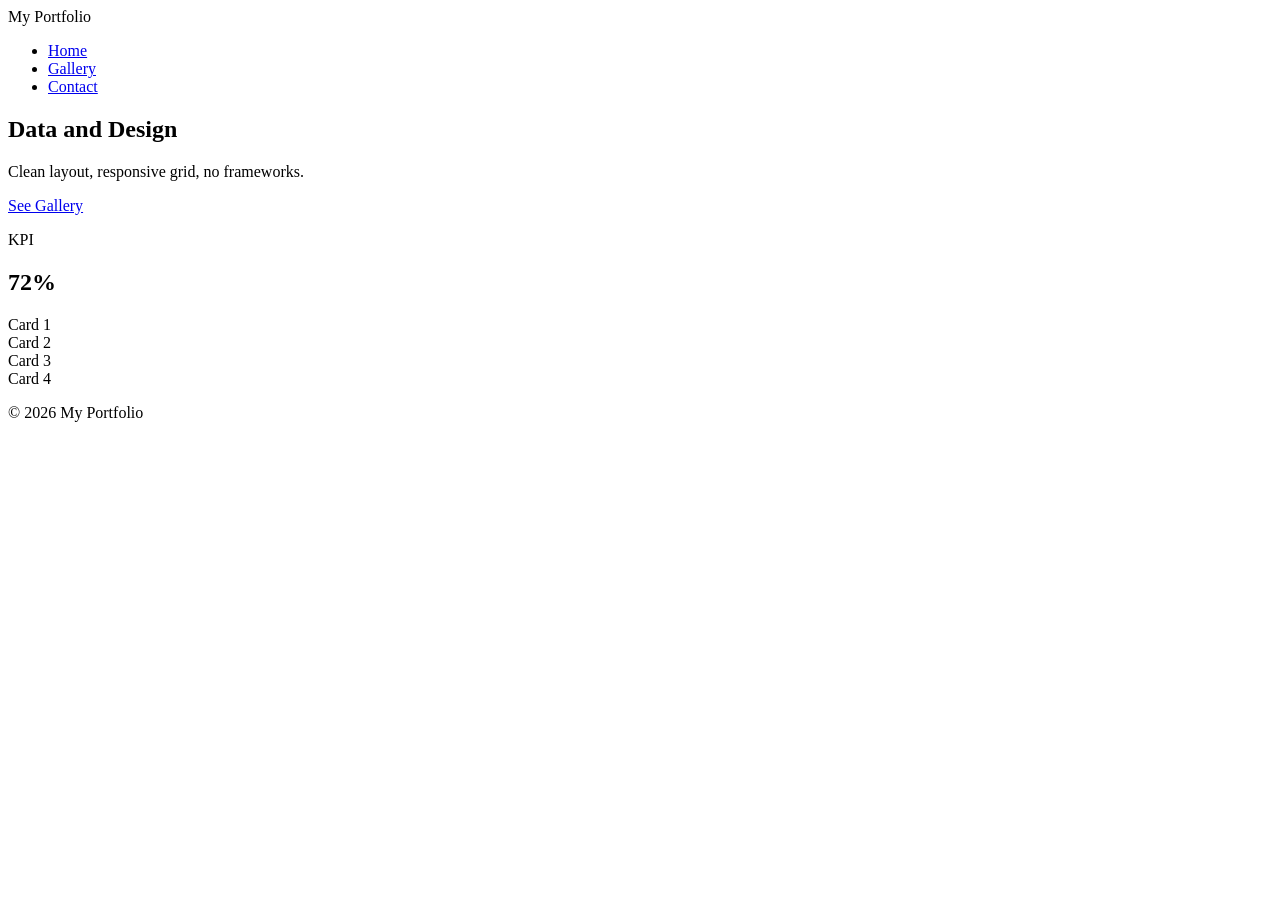
==== index.html @ 55c445fb "Create index.html" ====
<!doctype html>
<html lang="en">
<head>
  <meta charset="UTF-8" />
  <meta name="viewport" content="width=device-width, initial-scale=1.0" />
  <title>Quiz Site</title>
  <link rel="stylesheet" href="style.css" />
</head>

<body>

  <!-- Header -->
  <header class="header">
    <div class="container header-inner">
      <div class="logo">My Portfolio</div>

      <nav class="nav">
        <ul class="nav-list">
          <li><a href="index.html">Home</a></li>
          <li><a href="gallery.html">Gallery</a></li>
          <li><a href="contact.html">Contact</a></li>
        </ul>
      </nav>
    </div>
  </header>

  <!-- Main Content -->
  <main class="container">

    <!-- Hero Section -->
    <section class="hero">
      <div class="hero-text">
        <h1>Data and Design</h1>
        <p>Clean layout, responsive grid, no frameworks.</p>
        <a class="btn" href="gallery.html">See Gallery</a>
      </div>

      <div class="hero-card">
        <p class="kpi-label">KPI</p>
        <h2 class="kpi-value">72%</h2>
      </div>
    </section>

    <!-- Grid Section -->
    <section class="grid">
      <article class="card">Card 1</article>
      <article class="card">Card 2</article>
      <article class="card">Card 3</article>
      <article class="card">Card 4</article>
    </section>

  </main>

  <!-- Footer -->
  <footer class="footer">
    <div class="container">
      <p>&copy; 2026 My Portfolio</p>
    </div>
  </footer>

</body>
</html>
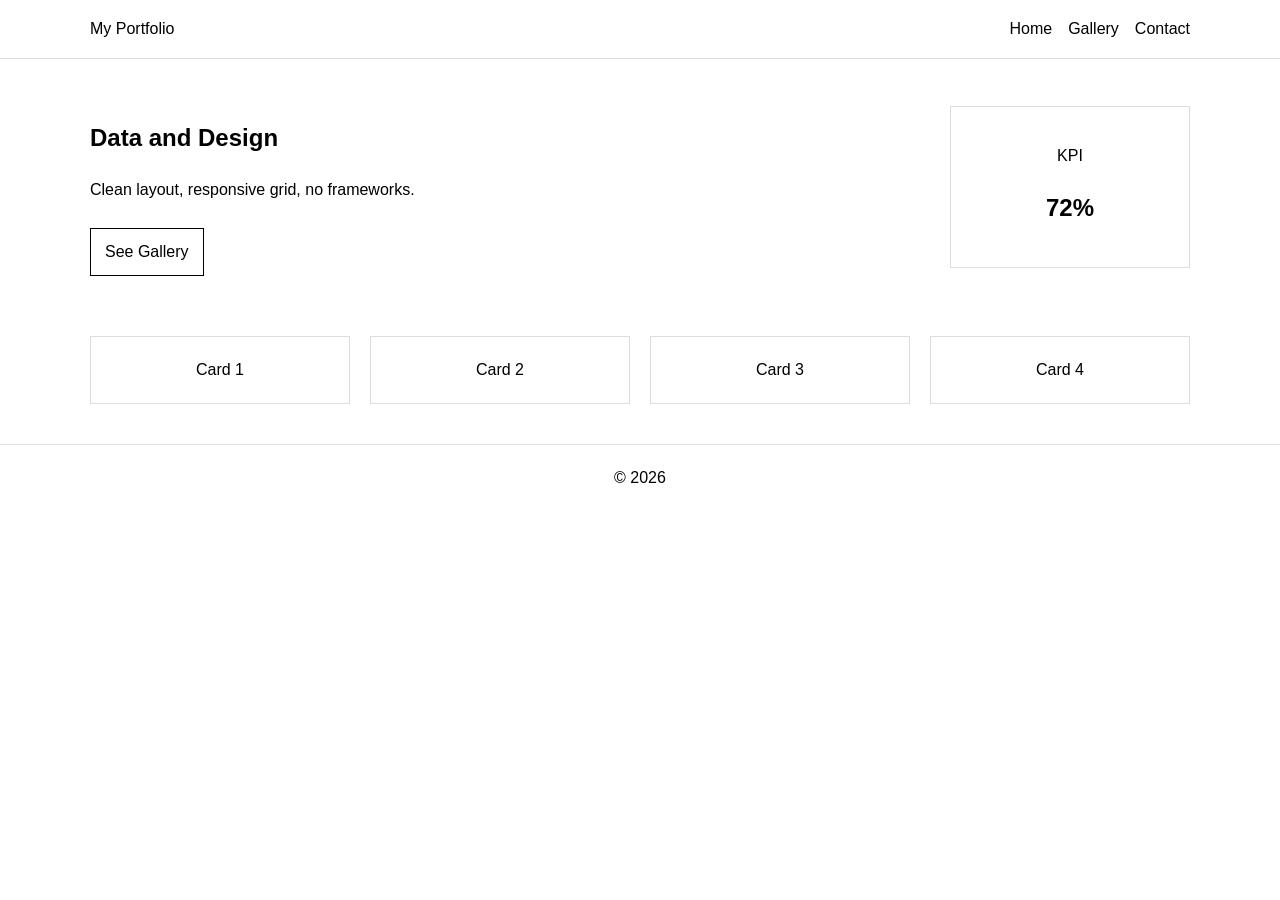
==== commit e9e74da8: "Update index.html" ====
--- a/index.html
+++ b/index.html
@@ -9,54 +9,49 @@
 
 <body>
 
-  <!-- Header -->
-  <header class="header">
-    <div class="container header-inner">
-      <div class="logo">My Portfolio</div>
+<header class="header">
+  <div class="container header-inner">
+    <div class="logo">My Portfolio</div>
 
-      <nav class="nav">
-        <ul class="nav-list">
-          <li><a href="index.html">Home</a></li>
-          <li><a href="gallery.html">Gallery</a></li>
-          <li><a href="contact.html">Contact</a></li>
-        </ul>
-      </nav>
+    <nav class="nav">
+      <ul class="nav-list">
+        <li><a href="index.html">Home</a></li>
+        <li><a href="gallery.html">Gallery</a></li>
+        <li><a href="contact.html">Contact</a></li>
+      </ul>
+    </nav>
+  </div>
+</header>
+
+<main class="container">
+
+  <section class="hero">
+    <div class="hero-text">
+      <h1>Data and Design</h1>
+      <p>Clean layout, responsive grid, no frameworks.</p>
+      <a class="btn" href="gallery.html">See Gallery</a>
     </div>
-  </header>
 
-  <!-- Main Content -->
-  <main class="container">
+    <div class="hero-card">
+      <p>KPI</p>
+      <h2>72%</h2>
+    </div>
+  </section>
 
-    <!-- Hero Section -->
-    <section class="hero">
-      <div class="hero-text">
-        <h1>Data and Design</h1>
-        <p>Clean layout, responsive grid, no frameworks.</p>
-        <a class="btn" href="gallery.html">See Gallery</a>
-      </div>
+  <section class="grid">
+    <article class="card">Card 1</article>
+    <article class="card">Card 2</article>
+    <article class="card">Card 3</article>
+    <article class="card">Card 4</article>
+  </section>
 
-      <div class="hero-card">
-        <p class="kpi-label">KPI</p>
-        <h2 class="kpi-value">72%</h2>
-      </div>
-    </section>
+</main>
 
-    <!-- Grid Section -->
-    <section class="grid">
-      <article class="card">Card 1</article>
-      <article class="card">Card 2</article>
-      <article class="card">Card 3</article>
-      <article class="card">Card 4</article>
-    </section>
-
-  </main>
-
-  <!-- Footer -->
-  <footer class="footer">
-    <div class="container">
-      <p>&copy; 2026 My Portfolio</p>
-    </div>
-  </footer>
+<footer class="footer">
+  <div class="container">
+    &copy; 2026
+  </div>
+</footer>
 
 </body>
 </html>
--- a/style.css
+++ b/style.css
@@ -0,0 +1,137 @@
+/* Reset */
+* {
+  box-sizing: border-box;
+}
+
+body {
+  margin: 0;
+  font-family: Arial, sans-serif;
+  line-height: 1.6;
+}
+
+/* Container */
+.container {
+  width: 90%;
+  max-width: 1100px;
+  margin: 0 auto;
+}
+
+/* Header */
+.header {
+  border-bottom: 1px solid #ddd;
+}
+
+.header-inner {
+  display: flex;
+  justify-content: space-between;
+  align-items: center;
+  padding: 16px 0;
+}
+
+.nav-list {
+  list-style: none;
+  margin: 0;
+  padding: 0;
+  display: flex;
+}
+
+.nav-list li {
+  margin-left: 16px;
+}
+
+.nav a {
+  text-decoration: none;
+  color: black;
+}
+
+/* Hero Section */
+.hero {
+  display: flex;
+  justify-content: space-between;
+  align-items: center;
+  gap: 20px;
+  padding: 40px 0;
+}
+
+.hero-text {
+  flex: 1;
+}
+
+.hero-card {
+  width: 240px;
+  padding: 20px;
+  border: 1px solid #ddd;
+  text-align: center;
+}
+
+/* Grid Section */
+.grid {
+  display: grid;
+  grid-template-columns: repeat(4, 1fr);
+  gap: 20px;
+  padding: 20px 0 40px 0;
+}
+
+.card {
+  border: 1px solid #ddd;
+  padding: 20px;
+  text-align: center;
+}
+
+/* Button */
+.btn {
+  display: inline-block;
+  padding: 10px 14px;
+  border: 1px solid black;
+  text-decoration: none;
+  margin-top: 10px;
+  color: black;
+}
+
+/* Footer */
+.footer {
+  border-top: 1px solid #ddd;
+  padding: 20px 0;
+  text-align: center;
+}
+
+/* ------------------ */
+/* Responsive Design  */
+/* ------------------ */
+
+/* Tablet */
+@media (max-width: 900px) {
+  .grid {
+    grid-template-columns: repeat(2, 1fr);
+  }
+
+  .hero {
+    flex-direction: column;
+    align-items: flex-start;
+  }
+
+  .hero-card {
+    width: 100%;
+  }
+}
+
+/* Mobile */
+@media (max-width: 600px) {
+  .header-inner {
+    flex-direction: column;
+    align-items: flex-start;
+  }
+
+  .nav-list {
+    flex-direction: column;
+    margin-top: 10px;
+  }
+
+  .nav-list li {
+    margin: 8px 0;
+  }
+
+  .grid {
+    grid-template-columns: 1fr;
+  }
+}
